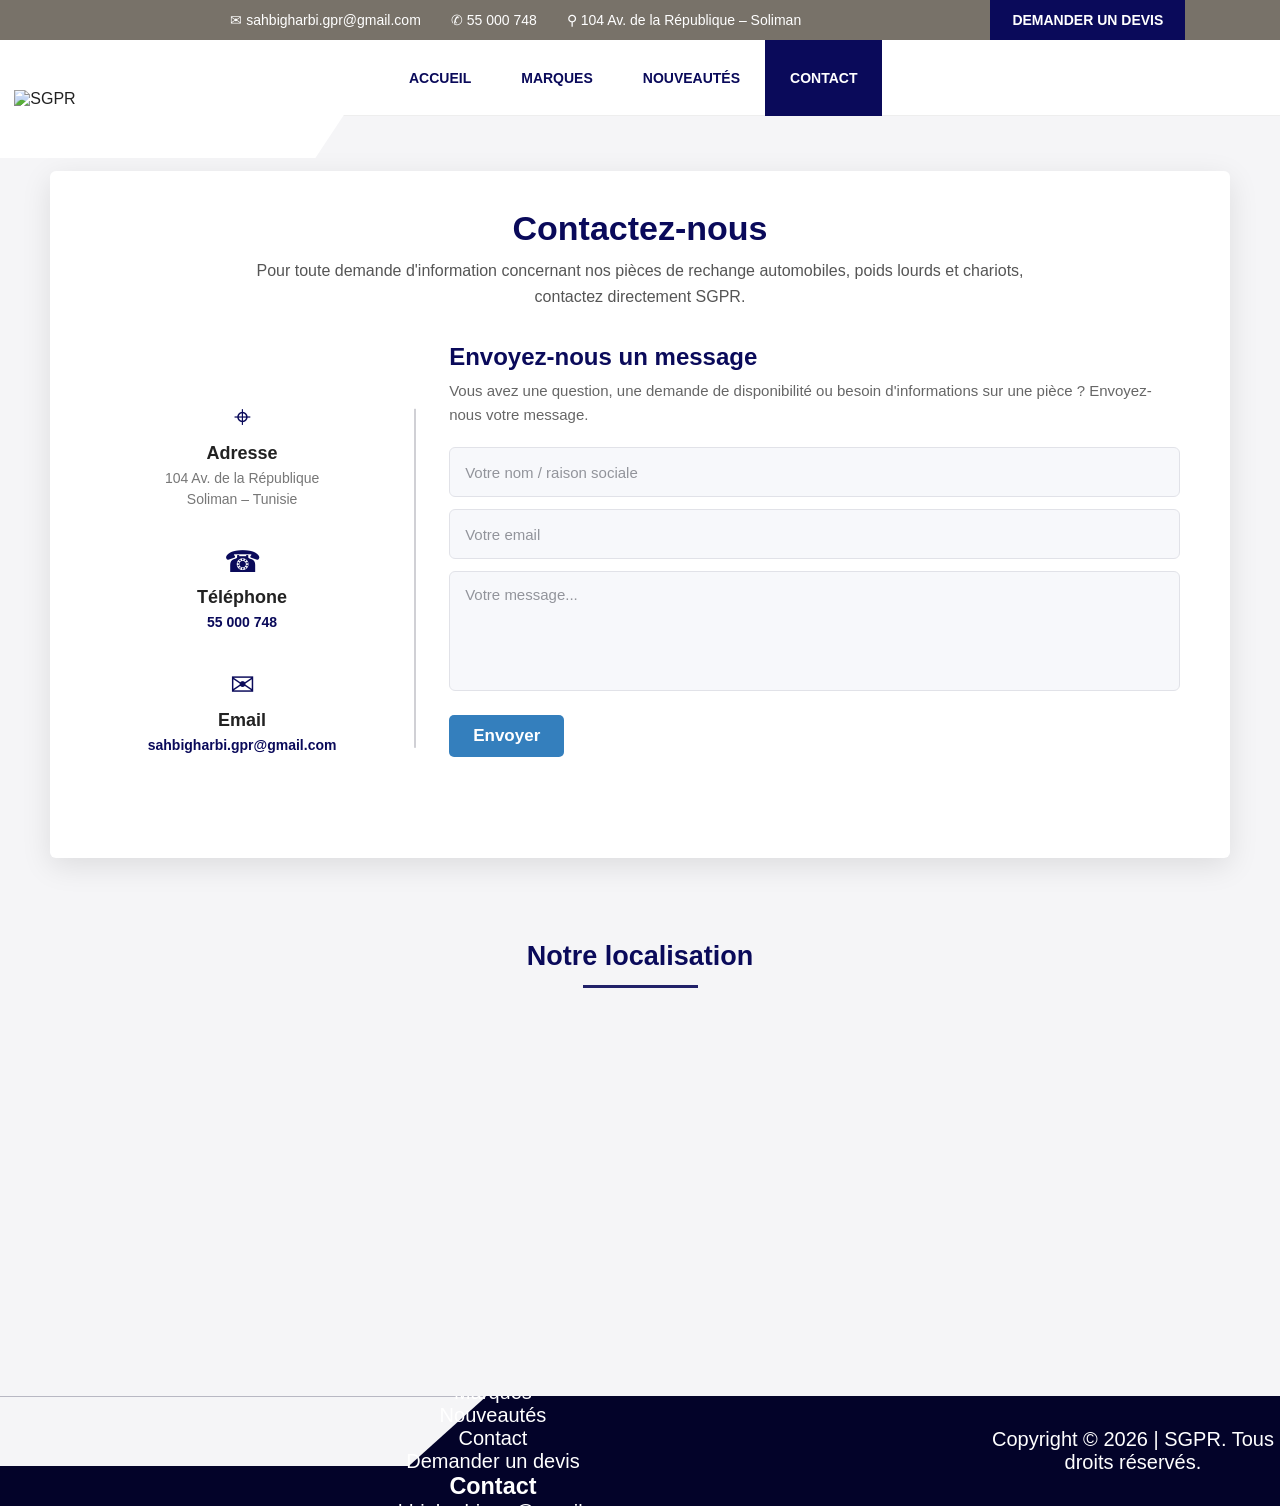
==== contact.html @ 172e4538 "Add files via upload" ====
<!DOCTYPE html>
<html lang="fr">

<head>
<link rel="icon" type="image/png" sizes="32x32" href="assets/sgpr-favicon-32.png">
<link rel="icon" type="image/png" sizes="48x48" href="assets/sgpr-favicon-48.png">
<link rel="icon" type="image/png" sizes="192x192" href="assets/sgpr-icon-192.png">
<link rel="apple-touch-icon" sizes="180x180" href="assets/sgpr-apple-touch-icon.png">
<meta name="theme-color" content="#07074f">
  <meta charset="UTF-8">
  <meta name="viewport" content="width=device-width, initial-scale=1">

  <title>Contact – SGPR</title>

  <style>

    /* =========================================
       VARIABLES
    ========================================= */

    :root {
      --navy: #0a0a5a;
      --grey: #787269;
      --red: #d0110f;
      --blue: #347fbd;
      --light: #f5f5f7;
      --white: #ffffff;
      --text: #222222;
      --border: #e1e2e8;
    }


    /* =========================================
       RESET
    ========================================= */

    * {
      box-sizing: border-box;
      margin: 0;
      padding: 0;
    }

    html,
    body {
      min-height: 100%;
    }

    body {
      min-height: 100vh;
      display: flex;
      flex-direction: column;

      font-family: "Ubuntu", "Segoe UI", Arial, sans-serif;

      background: var(--light);
      color: var(--text);
    }

    a {
      text-decoration: none;
      color: inherit;
    }


    /* =========================================
       TOP BAR
    ========================================= */

    .topbar {
      background: var(--grey);

      min-height: 40px;

      display: flex;
      align-items: center;
      justify-content: space-between;

      padding-left: 18%;

      font-size: 14px;
      color: #fff;
    }

    .infos {
      display: flex;
      gap: 30px;
      flex-wrap: wrap;
    }

    .devis {
      background: var(--navy);

      height: 40px;

      padding: 0 22px;

      display: flex;
      align-items: center;
      justify-content: center;

      font-weight: 700;

      margin-right: 9%;

      transition:
        transform 0.25s ease,
        box-shadow 0.25s ease,
        background 0.25s ease;
    }

    .devis:hover {
      background: #08084a;

      transform: translateY(-2px);

      box-shadow:
        0 5px 14px rgba(0, 0, 0, 0.15);
    }


    /* =========================================
       NAVIGATION
    ========================================= */

    .nav {
      height: 76px;

      background: #fff;

      display: flex;
      align-items: center;

      padding-left: 30%;

      position: relative;
    }

    .nav a:not(.logo) {
      padding: 0 25px;

      font-weight: 700;
      font-size: 14px;

      color: var(--navy);

      text-transform: uppercase;

      height: 76px;

      display: flex;
      align-items: center;
      justify-content: center;

      transition:
        background 0.2s ease,
        color 0.2s ease;
    }

    .nav a:not(.logo):hover {
      background: #f1f2f6;
    }


    /* =========================================
       ONGLET ACTIF
    ========================================= */

    .nav a.active {
      color: #fff !important;

      background: var(--navy);

      border: 0;
      border-radius: 0;

      padding: 0 25px !important;

      height: 76px;

      display: flex;
      align-items: center;
      justify-content: center;
    }

    .nav a.active:hover,
    .nav a.active:focus-visible {
      color: #fff !important;
      background: var(--navy);
    }


    /* =========================================
       LOGO
    ========================================= */

    .logo {
      position: absolute;

      left: 0;
      top: 0;

      width: 28%;
      height: 118px;

      background: #fff;

      display: flex;
      align-items: center;
      justify-content: center;

      z-index: 2;

      clip-path: polygon(
        0 0,
        100% 0,
        100% 45%,
        88% 100%,
        0 100%
      );
    }

    .logo img {
      width: min(92%, 360px);
      height: auto;

      animation: sgprFadeIn 0.7s ease both;
    }


    /* =========================================
       SOCIAL LINKS
    ========================================= */

    .social-links {
      margin-left: auto;

      padding: 0 30px 0 12px;

      display: flex;
      align-items: center;

      gap: 7px;

      flex: 0 0 auto;
    }

    .social-link {
      width: 34px;
      height: 34px;

      padding: 0 !important;

      border: 1.5px solid var(--navy);
      border-radius: 6px;

      display: grid !important;
      place-items: center;

      color: var(--navy) !important;
      background: #fff;

      transition:
        background 0.2s ease,
        color 0.2s ease,
        transform 0.2s ease,
        border-color 0.2s ease;
    }

    .social-link:hover,
    .social-link:focus-visible {
      background: var(--navy);
      color: #fff !important;

      border-color: var(--navy);

      transform: translateY(-2px);
    }


    /* =========================================
       PAGE
    ========================================= */

    .page {
      padding: 55px 0 0;
    }


    /* =========================================
       CONTACT CONTAINER
    ========================================= */

    .contact-wrap {
      max-width: 1180px;

      margin: 0 auto 55px;

      background: #fff;

      border-radius: 6px;

      padding: 38px 50px 45px;

      box-shadow:
        0 8px 30px rgba(0, 0, 0, 0.10);
    }


    /* =========================================
       CONTACT TITLE
    ========================================= */

    .contact-title {
      text-align: center;

      color: var(--navy);

      font-size: 34px;

      margin-bottom: 10px;
    }

    .contact-intro {
      text-align: center;

      color: #555;

      font-size: 16px;

      line-height: 1.6;

      margin: 0 auto 34px;

      max-width: 780px;
    }


    /* =========================================
       CONTACT CONTENT
    ========================================= */

    .contact-content {
      display: flex;

      align-items: stretch;

      justify-content: space-between;

      gap: 65px;
    }


    /* =========================================
       LEFT SIDE
    ========================================= */

    .left-side {
      width: 28%;

      display: flex;

      flex-direction: column;

      align-items: center;

      justify-content: center;

      position: relative;
    }

    .left-side::after {
      content: "";

      position: absolute;

      height: 72%;
      width: 2px;

      right: -32px;
      top: 50%;

      transform: translateY(-50%);

      background: #d0d0d5;
    }


    /* =========================================
       CONTACT DETAILS
    ========================================= */

    .details {
      margin: 17px 10px;

      text-align: center;
    }

    .details .icon {
      font-size: 30px;

      color: var(--navy);

      margin-bottom: 8px;

      display: block;
    }

    .details .topic {
      font-size: 18px;

      font-weight: 600;

      color: #222;

      margin-bottom: 4px;
    }

    .details .text-one,
    .details .text-two {
      font-size: 14px;

      color: #777;

      line-height: 1.5;
    }

    .details a {
      color: var(--navy);

      font-weight: 600;
    }

    .details a:hover {
      text-decoration: underline;
    }


    /* =========================================
       RIGHT SIDE
    ========================================= */

    .right-side {
      width: 72%;

      margin-left: 0;

      position: relative;

      min-height: 470px;
    }


    /* =========================================
       FORM VIEW
    ========================================= */

    .form-view {
      width: 100%;

      opacity: 1;

      visibility: visible;

      transform: translateY(0);

      transition:
        opacity 0.35s ease,
        transform 0.35s ease,
        visibility 0.35s ease;
    }

    .form-view.hidden {
      opacity: 0;

      visibility: hidden;

      transform: translateY(-15px);

      pointer-events: none;
    }


    /* =========================================
       FORM TITLE
    ========================================= */

    .topic-text {
      font-size: 24px;

      color: var(--navy);

      font-weight: 700;

      margin-bottom: 8px;
    }

    .form-description {
      font-size: 15px;

      color: #666;

      line-height: 1.6;

      margin-bottom: 20px;
    }


    /* =========================================
       FORM
    ========================================= */

    #contactForm {
      width: 100%;
    }


    /* =========================================
       INPUT BOX
    ========================================= */

    .input-box {
      height: 50px;

      width: 100%;

      margin: 12px 0;
    }

    .input-box input,
    .input-box textarea {
      height: 100%;

      width: 100%;

      border: 1px solid var(--border);

      font-size: 15px;

      padding: 0 15px;

      border-radius: 6px;

      background: #f7f8fb;

      resize: none;

      outline: none;

      font-family:
        "Ubuntu",
        "Segoe UI",
        Arial,
        sans-serif;

      transition:
        border-color 0.25s ease,
        box-shadow 0.25s ease,
        background 0.25s ease;
    }

    .input-box input::placeholder,
    .input-box textarea::placeholder {
      color: #92949b;
    }

    .input-box input:focus,
    .input-box textarea:focus {
      border-color: var(--navy);

      background: #fff;

      box-shadow:
        0 0 0 3px rgba(10, 10, 90, 0.08);
    }

    .input-box textarea {
      padding-top: 14px;
    }

    .message-box {
      height: 120px;
    }


    /* =========================================
       SEND BUTTON
    ========================================= */

    .button {
      display: inline-block;

      margin-top: 12px;
    }

    .button button {
      color: #fff;

      background: var(--blue);

      padding: 11px 24px;

      border-radius: 5px;

      font-size: 17px;

      font-weight: 600;

      border: none;

      outline: none;

      cursor: pointer;

      transition:
        transform 0.25s ease,
        box-shadow 0.25s ease,
        background 0.25s ease;
    }

    .button button:hover {
      background: var(--navy);

      transform: translateY(-2px);

      box-shadow:
        0 6px 18px rgba(10, 10, 90, 0.18);
    }

    .button button:disabled {
      opacity: 0.65;

      cursor: wait;

      transform: none;

      box-shadow: none;
    }


    /* =========================================
       SUCCESS VIEW
    ========================================= */

    .success-view {
      position: absolute;

      inset: 0;

      min-height: 430px;

      display: flex;

      flex-direction: column;

      align-items: center;

      justify-content: center;

      text-align: center;

      padding: 40px 20px;

      opacity: 0;

      transform: translateY(15px);

      pointer-events: none;

      visibility: hidden;

      transition:
        opacity 0.4s ease,
        transform 0.4s ease,
        visibility 0.4s ease;
    }

    .success-view.visible {
      opacity: 1;

      transform: translateY(0);

      pointer-events: auto;

      visibility: visible;
    }


    /* =========================================
       SUCCESS ILLUSTRATION
    ========================================= */

    .success-illustration {
      position: relative;

      width: 150px;
      height: 130px;

      margin-bottom: 15px;
    }

    .success-stick {
      position: absolute;

      width: 6px;
      height: 75px;

      background: #d8d8d8;

      left: 72px;
      top: 45px;

      z-index: 1;
    }

    .success-mail {
      position: absolute;

      width: 80px;
      height: 58px;

      left: 35px;
      top: 25px;

      background: #6957ff;

      border-radius: 4px;

      z-index: 3;

      box-shadow:
        0 8px 15px rgba(0, 0, 0, 0.08);

      animation: mailFloat 1.8s ease-in-out infinite;
    }

    .mail-flap {
      position: absolute;

      width: 55px;
      height: 55px;

      left: 12px;
      top: -17px;

      background: #8072ff;

      transform: rotate(45deg);

      border-radius: 4px;

      z-index: -1;
    }

    .mail-paper {
      position: absolute;

      width: 28px;
      height: 34px;

      left: 25px;
      top: -15px;

      background: #fff;

      border-radius: 2px;

      transform: rotate(-8deg);

      z-index: 5;

      box-shadow:
        0 3px 8px rgba(0, 0, 0, 0.08);
    }

    @keyframes mailFloat {

      0%,
      100% {
        transform: translateY(0);
      }

      50% {
        transform: translateY(-5px);
      }
    }


    /* =========================================
       SUCCESS TEXT
    ========================================= */

    .success-view h2 {
      color: #111;

      font-size: 30px;

      line-height: 1.3;

      margin-bottom: 15px;

      font-weight: 700;
    }

    .success-view p {
      max-width: 390px;

      color: #666;

      font-size: 15px;

      line-height: 1.7;

      margin-bottom: 28px;
    }


    /* =========================================
       GO HOME BUTTON
    ========================================= */

    .new-message-button {
      display: inline-flex;

      align-items: center;

      justify-content: center;

      min-width: 100px;

      height: 40px;

      padding: 0 22px;

      background: #303746;

      color: #fff;

      border-radius: 4px;

      font-size: 13px;

      font-weight: 600;

      cursor: pointer;

      transition:
        background 0.25s ease,
        transform 0.25s ease,
        box-shadow 0.25s ease;
    }

    .new-message-button:hover {
      background: var(--navy);

      transform: translateY(-2px);

      box-shadow:
        0 6px 18px rgba(10, 10, 90, 0.18);
    }


    /* =========================================
       MAP
    ========================================= */

    .map-section {
      width: 100%;

      background: var(--light);

      margin: 0;

      padding: 0;

      position: relative;
    }

    .map-title {
      text-align: center;

      color: var(--navy);

      font-size: 27px;

      font-weight: 700;

      padding: 28px 20px 18px;

      background: var(--light);
    }

    .map-title::after {
      content: "";

      display: block;

      width: 115px;

      height: 3px;

      background: var(--navy);

      margin: 13px auto 0;

      opacity: 0.9;
    }

    .map-frame {
      width: 100%;

      height: 500px;

      border: 0;

      display: block;
    }


    /* =========================================
       FOOTER
    ========================================= */

    footer {
      position: relative;

      z-index: 10;

      margin-top: -110px;

      background: #030329;

      min-height: 110px;

      height: 110px;

      display: flex;

      align-items: center;

      justify-content: center;

      text-align: center;

      overflow: hidden;

      flex-shrink: 0;
    }

    footer::before {
      content: "";

      position: absolute;

      left: 0;
      top: 0;

      width: 38%;
      height: 70px;

      background: var(--light);

      clip-path:
        polygon(
          0 0,
          100% 0,
          84% 100%,
          0 100%
        );
    }

    footer div {
      position: relative;

      z-index: 1;

      color: #fff;

      font-size: 20px;
    }


    /* =========================================
       ANIMATIONS
    ========================================= */

    @keyframes sgprFadeUp {

      from {
        opacity: 0;

        transform: translateY(22px);
      }

      to {
        opacity: 1;

        transform: translateY(0);
      }

    }

    @keyframes sgprFadeIn {

      from {
        opacity: 0;
      }

      to {
        opacity: 1;
      }

    }

    .sgpr-anim {
      opacity: 0;

      animation:
        sgprFadeUp 0.7s ease forwards;
    }

    .sgpr-delay-1 {
      animation-delay: 0.12s;
    }

    .sgpr-delay-2 {
      animation-delay: 0.24s;
    }

    .sgpr-delay-3 {
      animation-delay: 0.36s;
    }


    /* =========================================
       TABLET
    ========================================= */

    @media (max-width: 1000px) {

      .social-links {
        padding-right: 16px;
        gap: 6px;
      }

      .social-link {
        width: 32px;
        height: 32px;
      }

      .topbar {
        padding: 8px 16px;

        gap: 10px;

        align-items: flex-start;
      }

      .infos {
        gap: 8px;

        font-size: 11px;
      }

      .devis {
        margin-right: 0;

        white-space: nowrap;
      }

      .nav {
        padding-left: 0;

        height: auto;

        min-height: 64px;

        overflow-x: auto;
      }

      .logo {
        position: relative;

        width: 280px;

        min-width: 280px;

        height: 80px;

        clip-path: none;
      }

      .logo img {
        width: 250px;
      }

      .nav a:not(.logo) {
        padding: 0 18px;

        white-space: nowrap;

        height: 64px;
      }

      .nav a.active {
        height: 64px;
      }

      .contact-wrap {
        margin-left: 16px;

        margin-right: 16px;

        padding: 28px 22px;
      }

      .contact-content {
        gap: 35px;
      }

      .left-side::after {
        right: -18px;
      }

    }


    /* =========================================
       TABLET / MOBILE
    ========================================= */

    @media (max-width: 884px) {

      .page {
        padding: 35px 0 0;
      }

      .contact-wrap {
        border-radius: 0;

        margin: 0 0 35px;

        padding: 30px 22px;
      }

      .contact-content {
        flex-direction: column;
      }

      .left-side,
      .right-side {
        width: 100%;
      }

      .left-side {
        flex-direction: row;

        flex-wrap: wrap;
      }

      .left-side::after {
        display: none;
      }

      .details {
        margin: 12px 15px;
      }

      .right-side {
        margin-left: 0;

        min-height: 430px;
      }

      .success-view {
        min-height: 380px;
      }

      .map-frame {
        height: 400px;
      }

    }


    /* =========================================
       MOBILE
    ========================================= */

    @media (max-width: 600px) {

      .topbar {
        flex-direction: column;

        align-items: stretch;
      }

      .infos {
        justify-content: center;

        text-align: center;
      }

      .devis {
        width: 100%;

        margin-top: 5px;
      }

      .nav {
        min-height: 60px;
      }

      .logo {
        width: 220px;

        min-width: 220px;

        height: 70px;
      }

      .logo img {
        width: 195px;
      }

      .nav a:not(.logo) {
        font-size: 12px;

        padding: 0 15px;

        height: 60px;
      }

      .nav a.active {
        height: 60px;

        padding: 0 15px !important;
      }

      .contact-title {
        font-size: 28px;
      }

      .contact-intro {
        font-size: 14px;
      }

      .topic-text {
        font-size: 21px;
      }

      .form-description {
        font-size: 14px;
      }

      .input-box {
        height: 48px;
      }

      .message-box {
        height: 140px;
      }

      .button {
        width: 100%;
      }

      .button button {
        width: 100%;
      }

      .right-side {
        min-height: 430px;
      }

      .success-view {
        min-height: 360px;

        padding: 30px 15px;
      }

      .success-illustration {
        transform: scale(0.9);

        margin-bottom: 8px;
      }

      .success-view h2 {
        font-size: 25px;
      }

      .success-view p {
        max-width: 290px;

        font-size: 14px;
      }

      .new-message-button {
        width: 100%;

        max-width: 280px;
      }

      .map-title {
        font-size: 23px;
      }

      .map-frame {
        height: 340px;
      }

      footer {
        height: 90px;

        min-height: 90px;

        margin-top: -90px;
      }

      footer::before {
        height: 58px;
      }

      footer div {
        font-size: 16px;
      }

    }


    /* =========================================
       SMALL SOCIAL ICONS
    ========================================= */

    @media (max-width: 600px) {

      .social-link {
        width: 30px;

        height: 30px;
      }

      .social-link svg {
        width: 15px;

        height: 15px;
      }

    }

  </style>

<style id="sgpr-unified-chrome">
/* SGPR — en-tête et pied de page communs à toutes les pages */
html{scroll-behavior:smooth}
body{min-height:100vh;display:flex;flex-direction:column}
body .sgpr-shared-topbar{background:#787269!important;color:#fff!important;width:100%!important;min-height:40px!important;height:40px!important;box-sizing:border-box!important;display:flex!important;align-items:center!important;justify-content:space-between!important;gap:12px!important;padding:0 7.4% 0 18%!important;font-family:"Ubuntu","Segoe UI",Arial,sans-serif!important;font-size:14px!important;line-height:1.3!important;position:relative!important;z-index:20!important}
body .sgpr-shared-topbar .infos{display:flex!important;align-items:center!important;gap:30px!important;flex-wrap:wrap!important;font-size:14px!important;line-height:1.3!important;color:#fff!important}
body .sgpr-shared-topbar .infos span{display:inline-block!important;white-space:nowrap!important}
body .sgpr-shared-topbar .devis{background:#0a0a5a!important;color:#fff!important;height:40px!important;min-height:40px!important;padding:0 22px!important;margin:0!important;border:0!important;border-radius:0!important;display:flex!important;align-items:center!important;justify-content:center!important;font-weight:700!important;font-size:14px!important;line-height:1!important;white-space:nowrap!important;box-shadow:none!important;transform:none!important;transition:background .2s ease!important}
body .sgpr-shared-topbar .devis:hover{background:#17177c!important;color:#fff!important}
body header.sgpr-shared-nav{width:100%!important;height:76px!important;min-height:76px!important;max-height:76px!important;background:#fff!important;display:flex!important;align-items:center!important;justify-content:flex-start!important;gap:0!important;padding:0 0 0 30%!important;position:relative!important;top:auto!important;left:auto!important;right:auto!important;border:0!important;border-bottom:1px solid #eee!important;box-sizing:border-box!important;overflow:visible!important;z-index:15!important;flex:0 0 76px!important}
body header.sgpr-shared-nav .logo{position:absolute!important;left:0!important;top:0!important;bottom:auto!important;width:28%!important;min-width:0!important;max-width:none!important;height:118px!important;min-height:118px!important;max-height:118px!important;background:#fff!important;display:flex!important;align-items:center!important;justify-content:center!important;z-index:3!important;margin:0!important;padding:0!important;border:0!important;border-radius:0!important;clip-path:polygon(0 0,100% 0,100% 45%,88% 100%,0 100%)!important;flex:none!important}
body header.sgpr-shared-nav .logo img{display:block!important;width:min(92%,360px)!important;max-width:none!important;min-width:0!important;height:auto!important;max-height:none!important;object-fit:contain!important;margin:0!important;padding:0!important;animation:fadeIn .7s ease both}
body header.sgpr-shared-nav>a:not(.logo){height:76px!important;min-height:76px!important;max-height:76px!important;padding:0 25px!important;margin:0!important;display:flex!important;align-items:center!important;justify-content:center!important;flex:0 0 auto!important;box-sizing:border-box!important;border:0!important;border-radius:0!important;background:transparent!important;color:#0a0a5a!important;font-family:"Ubuntu","Segoe UI",Arial,sans-serif!important;font-size:14px!important;font-weight:700!important;line-height:1!important;letter-spacing:0!important;text-decoration:none!important;text-transform:uppercase!important;white-space:nowrap!important;transition:background .2s ease,color .2s ease!important}
body header.sgpr-shared-nav>a:not(.logo):hover,body header.sgpr-shared-nav>a:not(.logo):focus-visible{background:#f1f2f6!important;color:#d0110f!important;outline-offset:-3px}
body header.sgpr-shared-nav>a:not(.logo).active,body header.sgpr-shared-nav>a:not(.logo)[aria-current="page"]{background:#0a0a5a!important;color:#fff!important}
body header.sgpr-shared-nav>a:not(.logo).active:hover,body header.sgpr-shared-nav>a:not(.logo)[aria-current="page"]:hover{background:#0a0a5a!important;color:#fff!important}
body footer.sgpr-shared-footer{position:relative!important;isolation:isolate!important;flex:0 0 auto!important;width:100%!important;min-height:110px!important;height:auto!important;margin-top:auto!important;padding:22px!important;box-sizing:border-box!important;display:flex!important;align-items:center!important;justify-content:center!important;text-align:center!important;overflow:hidden!important;background:#030329!important;color:#fff!important;border:0!important;font-family:"Ubuntu","Segoe UI",Arial,sans-serif!important}
body footer.sgpr-shared-footer:before{content:""!important;position:absolute!important;left:0!important;top:0!important;width:38%!important;height:70px!important;background:#f5f5f7!important;clip-path:polygon(0 0,100% 0,84% 100%,0 100%)!important;pointer-events:none!important;z-index:-1!important}
body footer.sgpr-shared-footer div{position:relative!important;z-index:1!important;color:#fff!important;font-size:20px!important;line-height:1.5!important;font-weight:400!important}
@media(max-width:1000px){
 body .sgpr-shared-topbar{height:auto!important;min-height:40px!important;padding:8px 16px!important;gap:10px!important;align-items:flex-start!important;font-size:11px!important;flex-wrap:wrap!important}
 body .sgpr-shared-topbar .infos{gap:8px 16px!important;font-size:11px!important}
 body .sgpr-shared-topbar .infos span{white-space:normal!important}
 body .sgpr-shared-topbar .devis{margin-left:auto!important;height:40px!important;min-height:40px!important;font-size:11px!important}
 body header.sgpr-shared-nav{padding:0!important;height:auto!important;min-height:64px!important;max-height:none!important;flex:0 0 auto!important;overflow-x:auto!important;overflow-y:hidden!important;justify-content:flex-start!important}
 body header.sgpr-shared-nav .logo{position:relative!important;left:auto!important;top:auto!important;bottom:auto!important;width:280px!important;min-width:280px!important;height:80px!important;min-height:80px!important;max-height:80px!important;clip-path:none!important;flex:0 0 280px!important}
 body header.sgpr-shared-nav .logo img{width:250px!important;max-width:250px!important}
 body header.sgpr-shared-nav>a:not(.logo){height:64px!important;min-height:64px!important;max-height:64px!important;padding:0 18px!important;font-size:13px!important}
}
@media(max-width:600px){
 body .sgpr-shared-topbar{flex-direction:column!important;align-items:flex-start!important;gap:7px!important;padding:9px 16px!important}
 body .sgpr-shared-topbar .infos{gap:7px 12px!important}
 body .sgpr-shared-topbar .devis{align-self:flex-end!important;margin-left:0!important}
 body header.sgpr-shared-nav .logo{width:150px!important;min-width:150px!important;height:64px!important;min-height:64px!important;max-height:64px!important;flex:0 0 150px!important}
 body header.sgpr-shared-nav .logo img{width:140px!important;max-width:140px!important}
 body header.sgpr-shared-nav>a:not(.logo){padding:0 10px!important;font-size:10px!important}
 body footer.sgpr-shared-footer{min-height:85px!important;padding:20px 15px!important}
 body footer.sgpr-shared-footer:before{width:28%!important;height:35px!important}
 body footer.sgpr-shared-footer div{font-size:15px!important}
}
</style>
<link rel="stylesheet" href="assets/fluidite.css">
<link rel="stylesheet" href="assets/footer.css">
<link rel="stylesheet" href="assets/mobile.css">
<script src="assets/fluidite.js" defer></script>
</head>


<body>


  <!-- =========================================
       TOP BAR
  ========================================= -->

  <div class="topbar sgpr-shared-topbar">
  <div class="infos">
    <span>✉ sahbigharbi.gpr@gmail.com</span>
    <span>✆ 55 000 748</span>
    <span>⚲ 104 Av. de la République – Soliman</span>
  </div>
  <a href="devis.html" class="devis">DEMANDER UN DEVIS</a>
</div>
<header class="nav sgpr-shared-nav" aria-label="Navigation principale">
  <a href="index.html" class="logo"><img src="assets/img/sgpr-logo.png" alt="SGPR" fetchpriority="high"></a>
  <a href="index.html">Accueil</a>
  <a href="marques.html">Marques</a>
  <a href="nouveautes.html">Nouveautés</a>
  <a href="contact.html" class="active" aria-current="page">Contact</a>
</header>



  <!-- =========================================
       MAIN
  ========================================= -->

  <main class="page">


    <!-- =========================================
         CONTACT
    ========================================= -->

    <section class="contact-wrap sgpr-anim">


      <h1 class="contact-title sgpr-anim sgpr-delay-1">
        Contactez-nous
      </h1>


      <p class="contact-intro sgpr-anim sgpr-delay-2">

        Pour toute demande d'information concernant nos pièces
        de rechange automobiles, poids lourds et chariots,
        contactez directement SGPR.

      </p>



      <div class="contact-content">


        <!-- =====================================
             LEFT SIDE
        ====================================== -->

        <div class="left-side sgpr-anim sgpr-delay-2">


          <!-- ADRESSE -->

          <div class="details">

            <span class="icon">
              ⌖
            </span>

            <div class="topic">
              Adresse
            </div>

            <div class="text-one">
              104 Av. de la République
            </div>

            <div class="text-two">
              Soliman – Tunisie
            </div>

          </div>



          <!-- TELEPHONE -->

          <div class="details">

            <span class="icon">
              ☎
            </span>

            <div class="topic">
              Téléphone
            </div>

            <div class="text-one">

              <a href="tel:55000748">
                55 000 748
              </a>

            </div>

          </div>



          <!-- EMAIL -->

          <div class="details">

            <span class="icon">
              ✉
            </span>

            <div class="topic">
              Email
            </div>

            <div class="text-one">

              <a href="mailto:sahbigharbi.gpr@gmail.com">
                sahbigharbi.gpr@gmail.com
              </a>

            </div>

          </div>


        </div>



        <!-- =====================================
             RIGHT SIDE
        ====================================== -->

        <div class="right-side sgpr-anim sgpr-delay-3">


          <!-- ===================================
               FORMULAIRE
          ==================================== -->

          <div
            class="form-view"
            id="formView">


            <div class="topic-text">
              Envoyez-nous un message
            </div>


            <p class="form-description">

              Vous avez une question, une demande de disponibilité
              ou besoin d'informations sur une pièce ?
              Envoyez-nous votre message.

            </p>



            <form
              id="contactForm"
              action="https://formspree.io/f/mrpbrqnk"
              method="POST">


              <input
                type="hidden"
                name="_subject"
                value="Nouveau message depuis le site SGPR">



              <!-- NOM -->

              <div class="input-box">

                <input
                  type="text"
                  id="contactName"
                  name="name"
                  placeholder="Votre nom / raison sociale"
                  required>

              </div>



              <!-- EMAIL -->

              <div class="input-box">

                <input
                  type="email"
                  id="contactEmail"
                  name="email"
                  placeholder="Votre email"
                  required>

              </div>



              <!-- MESSAGE -->

              <div class="input-box message-box">

                <textarea
                  id="contactMessage"
                  name="message"
                  placeholder="Votre message..."
                  required></textarea>

              </div>



              <!-- BOUTON -->

              <div class="button">

                <button
                  type="submit">

                  Envoyer

                </button>

              </div>


            </form>


          </div>



          <!-- ===================================
               SUCCESS SCREEN
          ==================================== -->

          <div
            class="success-view"
            id="successView">


            <!-- Illustration -->

            <div class="success-illustration">


              <div class="success-stick"></div>


              <div class="success-mail">


                <div class="mail-flap"></div>


                <div class="mail-paper"></div>


              </div>


            </div>



            <!-- TITRE -->

            <h2>
  Merci beaucoup !!
</h2>

<p>
  Votre message a bien été reçu !
  Un membre de notre équipe vous contactera
  dans les plus brefs délais.
</p>

<a href="index.html" class="new-message-button">
  Retour à l'accueil
</a>

          </div>


        </div>


      </div>


    </section>



    <!-- =========================================
         MAP
    ========================================= -->

    <section class="map-section">


      <h2 class="map-title">
        Notre localisation
      </h2>


      <iframe
        class="map-frame"
        title="Carte – SGPR Soliman"
        src="https://www.google.com/maps?q=104%20Av.%20de%20la%20R%C3%A9publique%2C%20Soliman%2C%20Tunisie&output=embed"
        loading="lazy"
        referrerpolicy="no-referrer-when-downgrade"
        allowfullscreen>
      </iframe>


    </section>


  </main>



  <!-- =========================================
       FOOTER
  ========================================= -->

<footer class="sgpr-footer" aria-label="Pied de page">
  <div class="sgpr-footer-inner">
    <div>
      <h3>SGPR</h3>
      <p>Pièces de rechange pour camions, poids lourds et chariots élévateurs. Notre équipe vous accompagne à Soliman pour trouver la pièce adaptée à votre véhicule.</p>
    </div>
    <nav aria-label="Liens du pied de page">
      <h3>Navigation</h3>
      <ul class="sgpr-footer-links">
        <li><a href="index.html">Accueil</a></li>
        <li><a href="marques.html">Marques</a></li>
        <li><a href="nouveautes.html">Nouveautés</a></li>
        <li><a href="contact.html">Contact</a></li>
        <li><a href="devis.html">Demander un devis</a></li>
      </ul>
    </nav>
    <div>
      <h3>Contact</h3>
      <ul class="sgpr-footer-contact">
        <li><span aria-hidden="true">✉</span><a href="mailto:sahbigharbi.gpr@gmail.com">sahbigharbi.gpr@gmail.com</a></li>
        <li><span aria-hidden="true">✆</span><a href="tel:+21655000748">55 000 748</a></li>
        <li><span aria-hidden="true">⚲</span><span>104 Av. de la République – Soliman</span></li>
      </ul>
    </div>
    <div class="sgpr-footer-cta">
      <h3>Besoin d’une pièce ?</h3>
      <p>Envoyez-nous la référence ou le modèle de votre véhicule, nous étudions votre demande.</p>
      <a class="sgpr-footer-btn" href="devis.html">Demander un devis</a>
    </div>
  </div>
  <div class="sgpr-footer-bottom">
    <div class="sgpr-footer-bottom-inner">
      <span>Copyright © 2026 | SGPR. Tous droits réservés.</span>
    </div>
  </div>
</footer>



  <!-- =========================================
       JAVASCRIPT
  ========================================= -->

  <script>

    const contactForm =
      document.getElementById("contactForm");

    const formView =
      document.getElementById("formView");

    const successView =
      document.getElementById("successView");


    contactForm.addEventListener(
      "submit",
      async function (e) {

        e.preventDefault();


        const form = this;

        const button =
          form.querySelector(
            'button[type="submit"]'
          );


        /* Etat chargement */

        button.disabled = true;

        button.textContent =
          "Envoi en cours...";


        try {

          const response =
            await fetch(
              form.action,
              {
                method: "POST",

                body:
                  new FormData(form),

                headers: {
                  "Accept":
                    "application/json"
                }
              }
            );


          /* ===================================
             SUCCÈS
          =================================== */

          if (response.ok) {


            /* Reset du formulaire */

            form.reset();


            /* Cache le formulaire */

            formView.classList.add(
              "hidden"
            );


            /* Affiche la page Thank You */

            setTimeout(
              function () {

                successView.classList.add(
                  "visible"
                );

              },
              200
            );


            return;
          }



          /* ===================================
             ERREUR FORMSPREE
          =================================== */

          const data =
            await response
              .json()
              .catch(
                () => ({})
              );


          const errorMessage =
            data.errors
              ?.map(
                error =>
                  error.message
              )
              .join(" ")
            ||
            "Impossible d’envoyer le message. Vérifiez votre configuration Formspree.";


          alert(errorMessage);


          button.disabled = false;

          button.textContent =
            "Envoyer";


        } catch (error) {


          /* ===================================
             ERREUR CONNEXION
          =================================== */

          alert(
            "Erreur de connexion. Vérifiez votre connexion Internet puis réessayez."
          );


          button.disabled = false;

          button.textContent =
            "Envoyer";

        }

      }
    );

  </script>


</body>

</html>
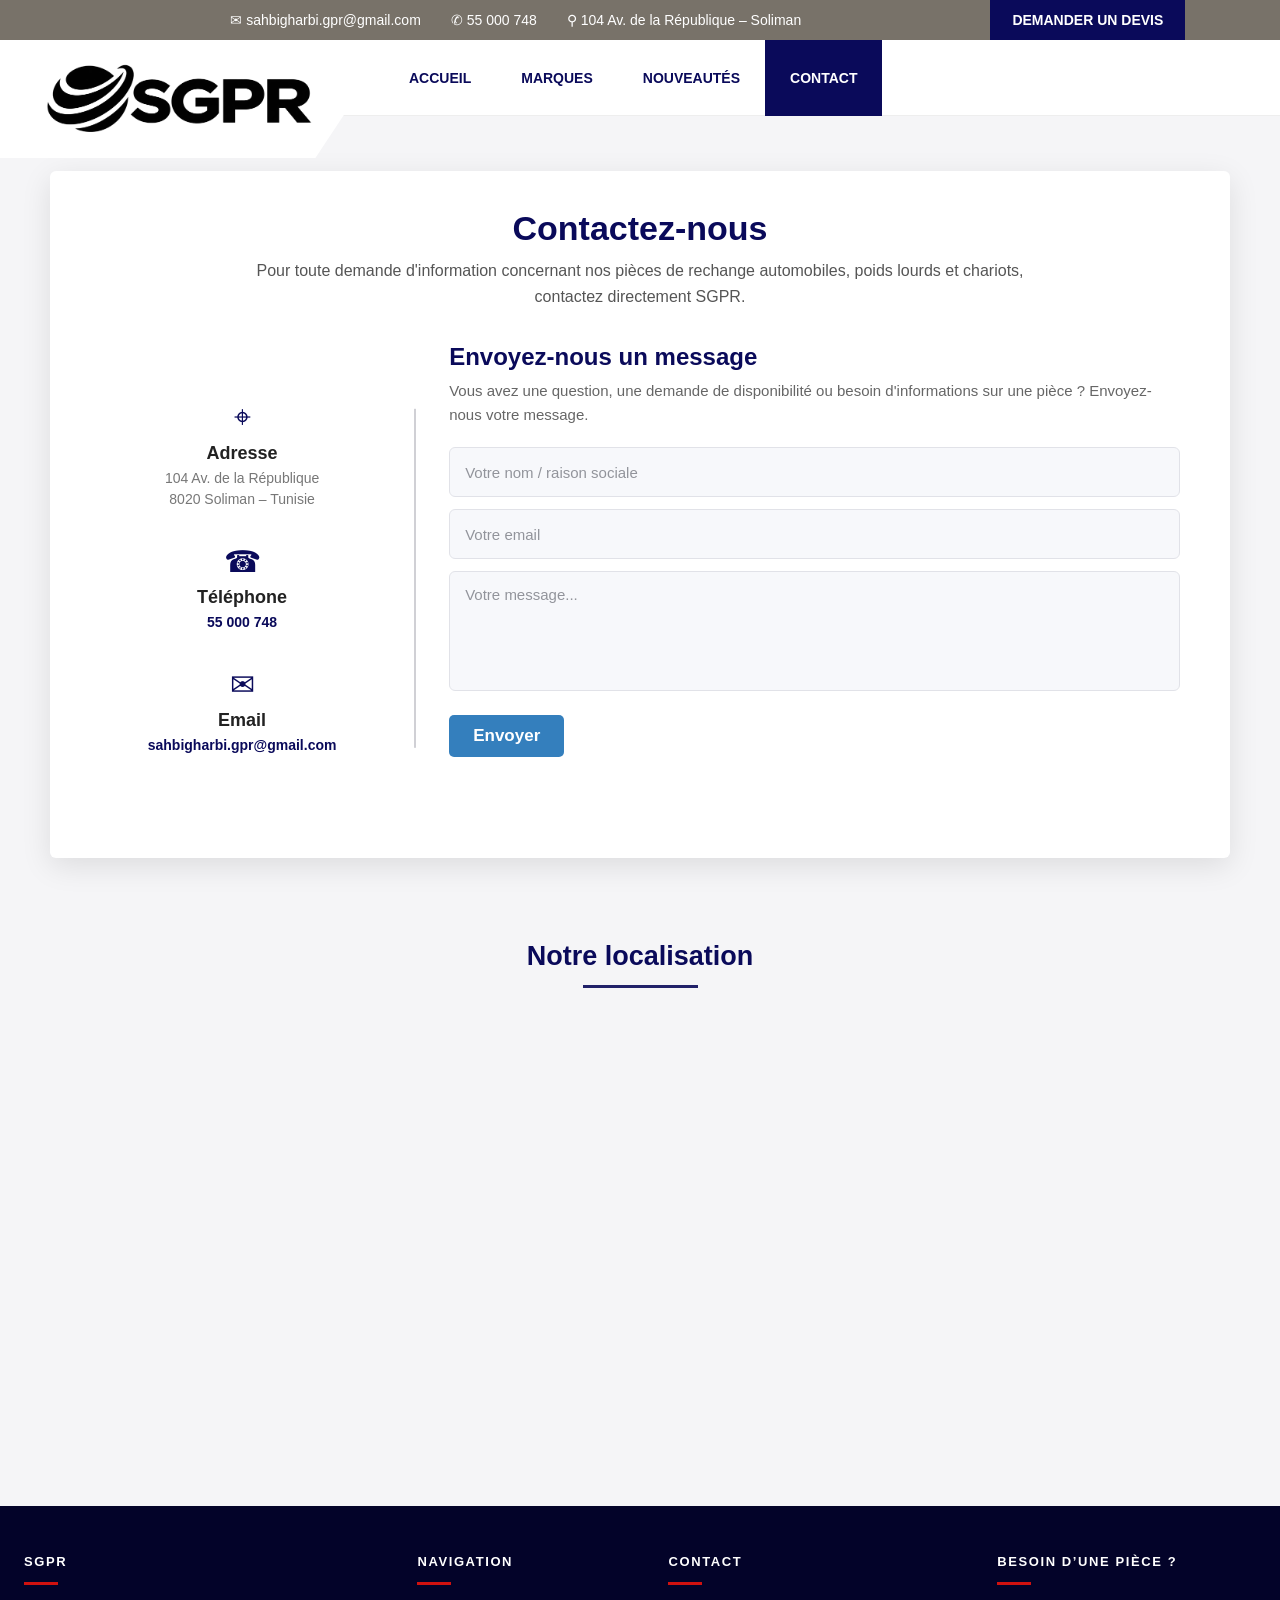
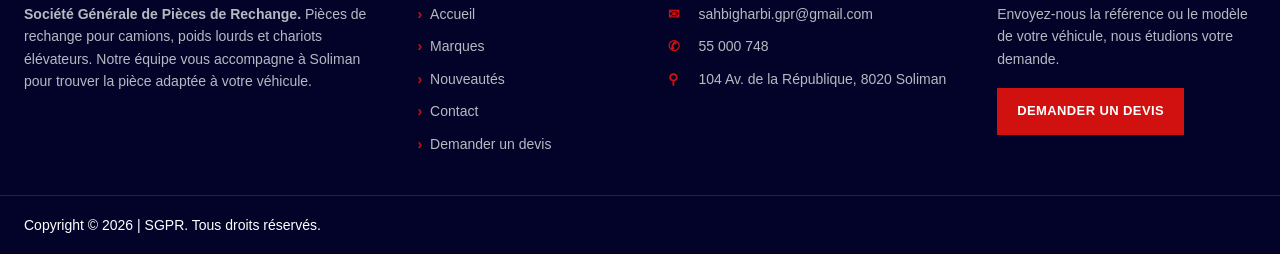
==== commit ff54895a: "SEO : titres, descriptions, données structurées, favicon.ico, robots.txt, sitemap Co-Authored-By: Cl" ====
--- a/contact.html
+++ b/contact.html
@@ -10,7 +10,17 @@
   <meta charset="UTF-8">
   <meta name="viewport" content="width=device-width, initial-scale=1">
 
-  <title>Contact – SGPR</title>
+  <title>Contact – SGPR | 104 Av. de la République, Soliman</title>
+<meta name="description" content="Contactez SGPR : 104 Av. de la République, Soliman, Tunisie. Téléphone 55 000 748, email sahbigharbi.gpr@gmail.com.">
+<link rel="canonical" href="https://sgprtn.com/contact">
+<link rel="icon" href="/favicon.ico" sizes="any">
+<meta property="og:site_name" content="SGPR">
+<meta property="og:type" content="website">
+<meta property="og:locale" content="fr_TN">
+<meta property="og:title" content="Contact – SGPR | 104 Av. de la République, Soliman">
+<meta property="og:description" content="Contactez SGPR : 104 Av. de la République, Soliman, Tunisie. Téléphone 55 000 748, email sahbigharbi.gpr@gmail.com.">
+<meta property="og:url" content="https://sgprtn.com/contact">
+<meta property="og:image" content="https://sgprtn.com/assets/img/camion-scania-magasin.jpg">
 
   <style>
 
@@ -1478,7 +1488,7 @@
             </div>
 
             <div class="text-two">
-              Soliman – Tunisie
+              8020 Soliman – Tunisie
             </div>
 
           </div>
@@ -1744,7 +1754,7 @@
   <div class="sgpr-footer-inner">
     <div>
       <h3>SGPR</h3>
-      <p>Pièces de rechange pour camions, poids lourds et chariots élévateurs. Notre équipe vous accompagne à Soliman pour trouver la pièce adaptée à votre véhicule.</p>
+      <p><strong>Société Générale de Pièces de Rechange.</strong> Pièces de rechange pour camions, poids lourds et chariots élévateurs. Notre équipe vous accompagne à Soliman pour trouver la pièce adaptée à votre véhicule.</p>
     </div>
     <nav aria-label="Liens du pied de page">
       <h3>Navigation</h3>
@@ -1761,7 +1771,7 @@
       <ul class="sgpr-footer-contact">
         <li><span aria-hidden="true">✉</span><a href="mailto:sahbigharbi.gpr@gmail.com">sahbigharbi.gpr@gmail.com</a></li>
         <li><span aria-hidden="true">✆</span><a href="tel:+21655000748">55 000 748</a></li>
-        <li><span aria-hidden="true">⚲</span><span>104 Av. de la République – Soliman</span></li>
+        <li><span aria-hidden="true">⚲</span><span>104 Av. de la République, 8020 Soliman</span></li>
       </ul>
     </div>
     <div class="sgpr-footer-cta">
--- a/assets/fluidite.css
+++ b/assets/fluidite.css
@@ -0,0 +1,69 @@
+/* =========================================================
+   SGPR — Fluidité du défilement et des transitions
+   Chargé après les styles de chaque page : ne modifie ni
+   couleurs, ni tailles, ni positions. Affine uniquement le
+   rythme (courbes d'accélération) des transitions existantes.
+   ========================================================= */
+
+/* Défilement natif fluide (ancres incluses) */
+html{scroll-behavior:smooth;-webkit-text-size-adjust:100%}
+
+/* Supprime le délai de toucher sur mobile, sans bloquer le défilement */
+a,button,[role="button"],label,summary{touch-action:manipulation}
+
+/* Transition douce entre les pages (navigateurs compatibles uniquement,
+   ignorée ailleurs) : simple fondu, aucun déplacement */
+@view-transition{navigation:auto}
+::view-transition-old(root),
+::view-transition-new(root){animation-duration:.26s;animation-timing-function:cubic-bezier(.4,0,.2,1)}
+
+/* Apparitions existantes : même durée, même trajectoire,
+   décélération plus naturelle */
+.anim,.sgpr-anim{animation-timing-function:cubic-bezier(.22,.61,.36,1)}
+.sgprp-reveal{transition-timing-function:cubic-bezier(.22,.61,.36,1)!important}
+
+/* Carrousels existants : glissement plus souple, rendu sur GPU */
+.carousel-track,
+.brands-home-track{transition-timing-function:cubic-bezier(.25,.8,.25,1)!important;will-change:transform;backface-visibility:hidden}
+
+/* Navbar : changements d'état plus doux (mêmes couleurs) */
+body header.sgpr-shared-nav>a:not(.logo){transition:background-color .22s cubic-bezier(.4,0,.2,1),color .22s cubic-bezier(.4,0,.2,1)!important}
+body .sgpr-shared-topbar .devis{transition:background-color .22s cubic-bezier(.4,0,.2,1)!important}
+
+/* Mobile : la navbar défilante horizontalement reste fluide au doigt */
+@media(max-width:1000px){
+  body header.sgpr-shared-nav{-webkit-overflow-scrolling:touch;overscroll-behavior-x:contain}
+}
+/* Apparition douce des textes, images et blocs au défilement.
+   Classes temporaires posées puis retirées par fluidite.js : à la fin,
+   chaque élément retrouve exactement ses propres styles. */
+.sx-hide{opacity:0!important;transform:translate3d(0,26px,0)!important}
+img.sx-hide,video.sx-hide,iframe.sx-hide{transform:translate3d(0,26px,0) scale(.985)!important}
+.sx-anim{transition:opacity .85s cubic-bezier(.22,.61,.36,1),transform .85s cubic-bezier(.22,.61,.36,1)!important}
+/* Images encore en chargement : fondu à l'arrivée */
+.sx-imgwait{opacity:0!important}
+.sx-imgin{transition:opacity .6s cubic-bezier(.4,0,.2,1)!important}
+
+/* Transitions douces par défaut pour les éléments interactifs qui n'en
+   avaient pas (:where = priorité nulle, les transitions existantes gardent la main) */
+:where(a,button,.dot,.arrow,.carousel-btn,.brands-home-arrow,input,textarea,select){
+  transition:color .25s cubic-bezier(.4,0,.2,1),background-color .25s cubic-bezier(.4,0,.2,1),
+    border-color .25s cubic-bezier(.4,0,.2,1),box-shadow .25s cubic-bezier(.4,0,.2,1),
+    opacity .25s cubic-bezier(.4,0,.2,1),transform .25s cubic-bezier(.4,0,.2,1)
+}
+/* Respect de la préférence « réduire les animations » */
+@media(prefers-reduced-motion:reduce){
+  html{scroll-behavior:auto!important}
+  @view-transition{navigation:none}
+  *,*::before,*::after{
+    animation-duration:.01ms!important;
+    animation-iteration-count:1!important;
+    transition-duration:.01ms!important;
+    scroll-behavior:auto!important
+  }
+}
+
+/* Logo de la navbar légèrement réduit */
+body header.sgpr-shared-nav .logo img{width:min(78%,300px)!important}
+@media(max-width:1000px){body header.sgpr-shared-nav .logo img{width:215px!important;max-width:215px!important}}
+@media(max-width:600px){body header.sgpr-shared-nav .logo img{width:140px!important;max-width:140px!important}}
--- a/assets/footer.css
+++ b/assets/footer.css
@@ -0,0 +1,63 @@
+/* =========================================================
+   SGPR — Pied de page (commun à toutes les pages)
+   Reprend l'identité du site : bleu nuit, rouge SGPR,
+   police Ubuntu.
+   ========================================================= */
+.sgpr-footer{
+  --f-bg:#030329;--f-navy:#0a0a5a;--f-red:#d0110f;--f-light:#f5f5f7;
+  --f-text:rgba(255,255,255,.72);--f-line:rgba(255,255,255,.12);
+  position:relative;margin-top:auto;background:var(--f-bg);color:#fff;
+  font-family:"Ubuntu","Segoe UI",Arial,sans-serif;font-size:14px;line-height:1.6;
+  flex:0 0 auto;width:100%
+}
+/* Neutralise les anciennes règles génériques « footer {…} » des pages */
+footer.sgpr-footer{display:block;height:auto;min-height:0;margin-top:auto;padding:0;text-align:left;overflow:hidden;z-index:auto;flex-shrink:0}
+footer.sgpr-footer::before{content:none;display:none}
+footer.sgpr-footer div{position:static;z-index:auto;color:inherit;font-size:inherit;line-height:inherit}
+.sgpr-footer *{box-sizing:border-box}
+.sgpr-footer a{color:inherit;text-decoration:none}
+
+
+.sgpr-footer-inner{
+  width:min(1240px,calc(100% - 48px));margin:0 auto;padding:46px 0 40px;
+  display:grid;grid-template-columns:1.35fr .8fr 1.1fr 1fr;gap:44px
+}
+.sgpr-footer h3{
+  font-size:13px;font-weight:700;letter-spacing:1.6px;text-transform:uppercase;
+  color:#fff;margin:0 0 18px;padding-bottom:12px;position:relative
+}
+.sgpr-footer h3::after{content:"";position:absolute;left:0;bottom:0;width:34px;height:3px;background:var(--f-red)}
+.sgpr-footer p{color:var(--f-text);margin:0}
+.sgpr-footer ul{list-style:none;margin:0;padding:0;display:grid;gap:10px}
+.sgpr-footer-links a{
+  color:var(--f-text);display:inline-flex;align-items:center;gap:8px;
+  transition:color .22s cubic-bezier(.4,0,.2,1),transform .22s cubic-bezier(.4,0,.2,1)
+}
+.sgpr-footer-links a::before{content:"›";color:var(--f-red);font-weight:700}
+.sgpr-footer-links a:hover,.sgpr-footer-links a:focus-visible{color:#fff;transform:translateX(3px)}
+.sgpr-footer-contact li{display:grid;grid-template-columns:22px 1fr;gap:8px;color:var(--f-text)}
+.sgpr-footer-contact span:first-child{color:var(--f-red);font-weight:700}
+.sgpr-footer-contact a{transition:color .22s ease}
+.sgpr-footer-contact a:hover{color:#fff}
+.sgpr-footer-cta p{margin-bottom:18px}
+.sgpr-footer-btn{
+  display:inline-flex;align-items:center;gap:8px;padding:13px 20px;background:var(--f-red);color:#fff!important;
+  font-size:13px;font-weight:700;text-transform:uppercase;letter-spacing:.4px;
+  transition:background-color .22s cubic-bezier(.4,0,.2,1),transform .22s cubic-bezier(.4,0,.2,1)
+}
+.sgpr-footer-btn:hover,.sgpr-footer-btn:focus-visible{background:#a90d0c;transform:translateY(-2px)}
+
+.sgpr-footer-bottom{border-top:1px solid var(--f-line)}
+.sgpr-footer-bottom-inner{
+  width:min(1240px,calc(100% - 48px));margin:0 auto;padding:18px 0;
+  display:flex;align-items:center;justify-content:space-between;gap:16px;
+  color:rgba(255,255,255,.55);font-size:13px
+}
+
+@media(max-width:1000px){
+  .sgpr-footer-inner{grid-template-columns:1fr 1fr;gap:36px 32px}
+}
+@media(max-width:600px){
+  .sgpr-footer-inner{grid-template-columns:1fr;gap:30px;width:calc(100% - 32px);padding:34px 0 30px}
+  .sgpr-footer-bottom-inner{width:calc(100% - 32px);flex-direction:column-reverse;align-items:flex-start;gap:12px}
+}
--- a/assets/mobile.css
+++ b/assets/mobile.css
@@ -0,0 +1,85 @@
+/* =========================================================
+   SGPR — Ajustements téléphone et tablette
+   Uniquement dans des media queries : l'affichage PC ne change pas.
+   ========================================================= */
+
+/* Pas de flash gris au toucher, texte non agrandi par le navigateur */
+html{-webkit-tap-highlight-color:rgba(10,10,90,.08)}
+
+@media(max-width:600px){
+
+  /* ---------- Barre du haut : compacte et centrée ---------- */
+  body .sgpr-shared-topbar{align-items:stretch!important;padding:8px 12px!important;gap:7px!important}
+  body .sgpr-shared-topbar .infos{justify-content:center!important;text-align:center!important;font-size:12px!important;gap:3px 14px!important}
+  body .sgpr-shared-topbar .infos span{white-space:nowrap!important}
+  body .sgpr-shared-topbar .devis{align-self:stretch!important;height:38px!important;min-height:38px!important;font-size:12px!important;letter-spacing:.3px!important}
+
+  /* ---------- Navbar : logo en haut, les 4 liens visibles en dessous ---------- */
+  body header.sgpr-shared-nav{flex-wrap:wrap!important;overflow:visible!important;justify-content:center!important;border-bottom:1px solid #eee!important}
+  body header.sgpr-shared-nav .logo{
+    flex:0 0 100%!important;width:100%!important;min-width:0!important;
+    height:62px!important;min-height:62px!important;max-height:62px!important;
+    border-bottom:1px solid #eee!important
+  }
+  body header.sgpr-shared-nav .logo img{width:140px!important;max-width:140px!important}
+  body header.sgpr-shared-nav>a:not(.logo){
+    flex:1 1 0!important;min-width:0!important;
+    height:48px!important;min-height:48px!important;max-height:48px!important;
+    padding:0 4px!important;font-size:11.5px!important;letter-spacing:.2px!important
+  }
+
+  /* ---------- Formulaires : 16 px évite le zoom automatique sur iPhone ---------- */
+  input,select,textarea{font-size:16px!important}
+
+  /* ---------- Textes trop petits ---------- */
+  .sgpr-about-me-text button,.contact-cta{font-size:13px!important}
+
+  /* ---------- Accueil ---------- */
+  .sgpr-about-me-card{min-height:0!important}
+  .sgpr-about-me-photo{min-height:230px!important}
+  .sgpr-about-me-content{padding:10px 22px 50px!important}
+
+  .sgprp-section{padding:60px 0!important}
+  .sgprp-hero{min-height:0!important;padding:90px 0 100px!important}
+  .sgprp-hero h1{font-size:35px!important;letter-spacing:-1.5px!important;margin-bottom:20px!important}
+  .sgprp-copy h2,.sgprp-heading-center h2{font-size:31px!important;letter-spacing:-1px!important}
+  .sgprp-copy p,.sgprp-heading-center p{font-size:16px!important}
+  .sgprp-media-card img,.sgprp-impact-image img{height:300px!important;border-radius:18px!important}
+  .sgprp-two-col{gap:34px!important}
+  .sgprp-heading-center{margin-bottom:34px!important}
+
+  /* Chiffres clés : 2 x 2 au lieu d'une longue colonne */
+  .sgprp-stats{padding:56px 0!important}
+  .sgprp-stat-grid{grid-template-columns:repeat(2,1fr)!important}
+  .sgprp-stat-grid>div{padding:22px 8px!important;border-right:0!important;border-bottom:0!important}
+  .sgprp-stat-grid>div:nth-child(odd){border-right:1px solid rgba(255,255,255,.15)!important}
+  .sgprp-stat-grid>div:nth-child(-n+2){border-bottom:1px solid rgba(255,255,255,.15)!important}
+  .sgprp-stat-grid strong{font-size:44px!important;letter-spacing:-1.5px!important;margin-bottom:8px!important}
+  .sgprp-stat-grid span{font-size:12px!important}
+
+  .sgprp-value-card{min-height:0!important;padding:26px 22px!important}
+  .sgprp-service-image{height:220px!important}
+  .sgprp-service-body{padding:22px!important}
+  .sgprp-team-card>img{height:300px!important}
+  .sgprp-testimonials{padding:64px 0!important}
+  .sgprp-testimonial{padding:26px!important}
+  .sgprp-partners{padding:56px 0 64px!important}
+
+  /* ---------- Contact : coordonnées bien alignées ---------- */
+  .left-side{align-items:flex-start!important;justify-content:center!important}
+  .details{flex:0 0 calc(50% - 30px)}
+  .details .icon{height:40px;line-height:40px;margin-bottom:6px!important}
+
+
+
+}
+
+/* Très petits téléphones */
+@media(max-width:360px){
+  body header.sgpr-shared-nav>a:not(.logo){font-size:10.5px!important;padding:0 2px!important}
+  .sgprp-hero h1{font-size:31px!important}
+  .sgprp-stat-grid strong{font-size:36px!important}
+}
+@media(max-width:480px){
+  .nv-grid{max-width:300px!important}
+}
